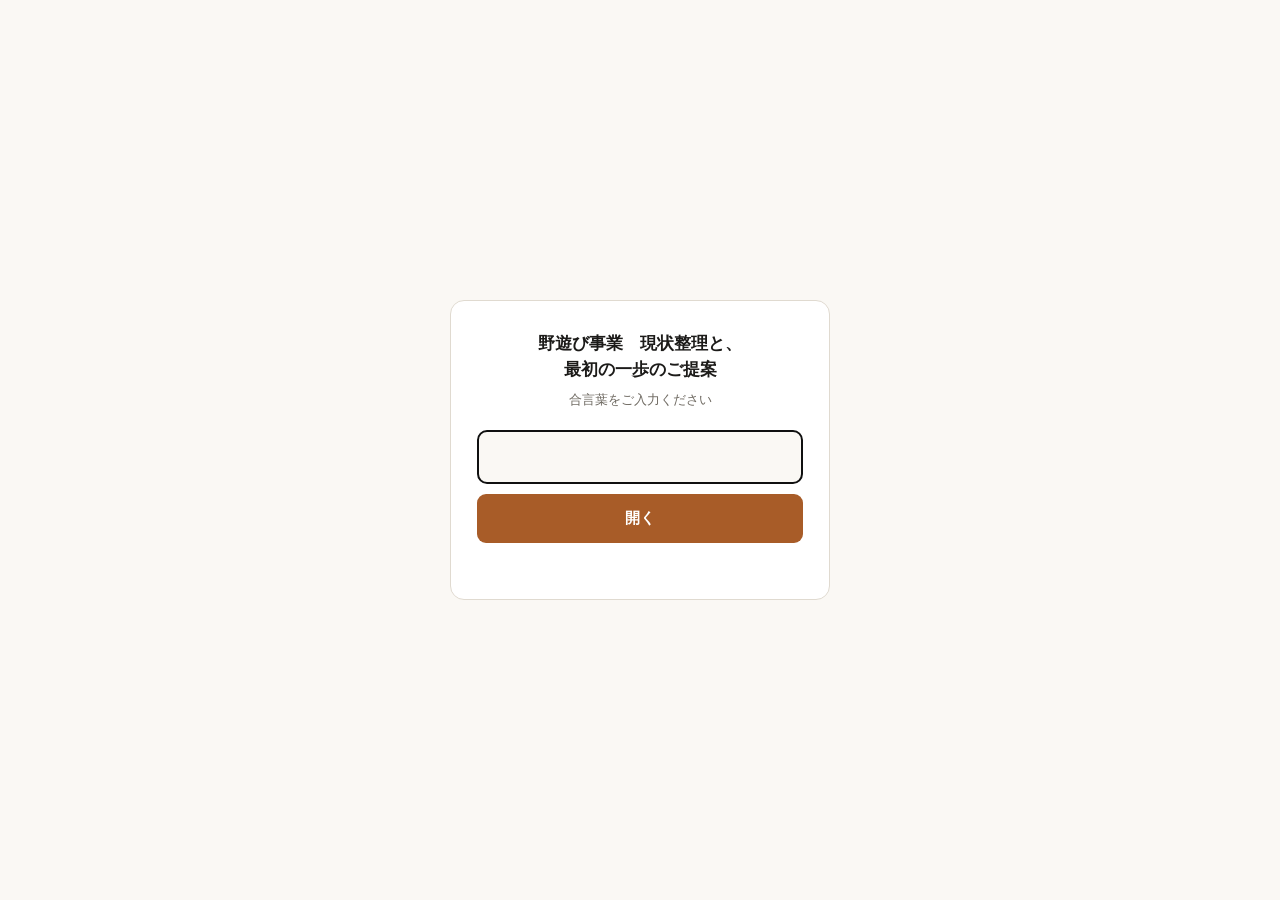
==== a0-noasobi-7q3f/index.html @ 30139899 "野遊び提案（牧さん共有版）を限定公開パスに追加 - 合言葉ゲートと noindex 付き - 推測されにくいディレクトリ名で配置  Co-Authored-By: Claude Opus 5 <nor" ====
<!doctype html>
<html lang="ja">
<head>
<meta charset="utf-8">
<meta name="viewport" content="width=device-width,initial-scale=1">
<meta name="robots" content="noindex,nofollow,noarchive">
<title>野遊び事業 現状整理と、最初の一歩のご提案</title>
<style>
:root{
--bg:#faf8f4; --panel:#fff; --ink:#1c1b19; --ink2:#45423d; --mute:#6f6a62;
--line:#e0dad0; --line2:#bdb6a8; --acc:#a85c28; --acc-bg:#f6f0e7; --soft:#f3f0ea;
}
@media (prefers-color-scheme:dark){:root{
--bg:#1a1917; --panel:#232120; --ink:#efece7; --ink2:#c9c4bc; --mute:#948d83;
--line:#3a3733; --line2:#544f48; --acc:#e0925c; --acc-bg:#2c2622; --soft:#26241f;
}}
*{box-sizing:border-box}
body{margin:0;background:var(--bg);color:var(--ink);
font-family:"Yu Gothic","Hiragino Sans","Meiryo",system-ui,sans-serif;
line-height:1.85;font-size:15.5px;-webkit-text-size-adjust:100%}
.wrap{max-width:960px;margin:0 auto;padding:28px 20px 80px}
header{border-bottom:3px solid var(--acc);padding-bottom:16px}
header h1{font-size:23px;margin:0 0 8px;line-height:1.45}
header .meta{color:var(--mute);font-size:13.5px;margin:0}
nav{display:flex;flex-wrap:wrap;gap:6px;margin:18px 0 0;
position:sticky;top:0;background:var(--bg);padding:10px 0;z-index:5;border-bottom:1px solid var(--line)}
nav button{font:inherit;font-size:13.5px;cursor:pointer;padding:7px 14px;border-radius:999px;
border:1px solid var(--line2);background:transparent;color:var(--ink2)}
nav button:hover{border-color:var(--acc);color:var(--acc)}
nav button[aria-selected=true]{background:var(--acc);border-color:var(--acc);color:#fff;font-weight:600}
section{display:none;margin-top:30px}
section.on{display:block}
h2{font-size:20px;margin:0 0 20px;padding-bottom:9px;border-bottom:2px solid var(--acc)}
h3{font-size:16.5px;margin:30px 0 10px;color:var(--acc)}
h4{font-size:15px;margin:20px 0 6px}
p{margin:12px 0}
.card{background:var(--panel);border:1px solid var(--line);border-radius:12px;padding:18px 20px;margin:16px 0}
.card.acc{border-color:var(--acc);background:var(--acc-bg)}
.card>:first-child{margin-top:0}.card>:last-child{margin-bottom:0}
.big{font-size:17.5px;font-weight:700;color:var(--acc);line-height:1.65}
table{width:100%;border-collapse:collapse;margin:14px 0;font-size:14.5px}
.scroll{overflow-x:auto;-webkit-overflow-scrolling:touch}
th,td{border:1px solid var(--line);padding:9px 12px;text-align:left;vertical-align:top}
th{background:var(--acc-bg);font-weight:600;font-size:14px;white-space:nowrap}
ul,ol{padding-left:1.45em;margin:10px 0}li{margin:6px 0}
strong{font-weight:700}
.q{border-left:3px solid var(--acc);padding:4px 0 4px 16px;margin:14px 0;color:var(--ink2)}
.steps{list-style:none;padding-left:0;counter-reset:s}
.steps li{counter-increment:s;position:relative;padding:14px 0 14px 52px;border-bottom:1px dashed var(--line)}
.steps li:last-child{border-bottom:none}
.steps li::before{content:counter(s);position:absolute;left:0;top:14px;
width:32px;height:32px;border-radius:50%;background:var(--acc);color:#fff;
display:flex;align-items:center;justify-content:center;font-weight:700;font-size:15px}
a{color:var(--acc)}
.flow{margin:20px 0}
.flow .b{background:var(--panel);border:1px solid var(--line2);border-radius:10px;padding:12px 16px;text-align:center}
.flow .b b{display:block;color:var(--acc);font-size:15.5px;margin-bottom:3px}
.flow .b span{font-size:13.5px;color:var(--ink2)}
.flow .ar{text-align:center;color:var(--acc);font-size:17px;line-height:1.3;margin:7px 0}
.u{display:block;font-size:12.5px;word-break:break-all;line-height:1.5;margin:2px 0 10px}
.chips{list-style:none;padding-left:0;display:flex;flex-wrap:wrap;gap:8px;margin:18px 0}
.chips li{background:var(--soft);border:1px solid var(--line);border-radius:999px;
padding:5px 15px;font-size:14px;color:var(--ink2);margin:0}
.note{background:var(--soft);border-radius:10px;padding:14px 16px;font-size:14px;color:var(--ink2);margin:16px 0}
.note>:first-child{margin-top:0}.note>:last-child{margin-bottom:0}
footer{margin-top:56px;padding-top:18px;border-top:1px solid var(--line);color:var(--mute);font-size:13px}
body.locked .wrap{display:none}
#gate{display:none;min-height:100vh;align-items:center;justify-content:center;padding:24px}
body.locked #gate{display:flex}
#gate .box{background:var(--panel);border:1px solid var(--line);border-radius:14px;
padding:30px 26px;max-width:380px;width:100%;text-align:center}
#gate h1{font-size:17px;margin:0 0 6px;line-height:1.5}
#gate p{font-size:13px;color:var(--mute);margin:0 0 18px}
#gate input{font:inherit;font-size:16px;width:100%;padding:11px 13px;border-radius:9px;
border:1px solid var(--line2);background:var(--bg);color:var(--ink);text-align:center}
#gate button{font:inherit;font-size:15px;font-weight:600;width:100%;margin-top:10px;
padding:11px;border-radius:9px;border:none;background:var(--acc);color:#fff;cursor:pointer}
#gate .err{color:#c0392b;font-size:13px;margin:10px 0 0;min-height:1.2em}
@media print{
nav{display:none}
section{display:block!important;page-break-before:always}
section:first-of-type{page-break-before:avoid}
body{font-size:10.5pt;background:#fff;color:#000}
.wrap{max-width:none;padding:0}
.scroll{overflow:visible}
table{font-size:9.5pt;table-layout:fixed;word-break:break-word}
th,td{padding:5px 7px}
.card,.note,table,.flow,.steps li{page-break-inside:avoid}
h2,h3,h4{page-break-after:avoid}
a{text-decoration:underline}
}
</style>
</head>
<body class="locked">
<div id="gate">
<div class="box">
<h1>野遊び事業　現状整理と、<br>最初の一歩のご提案</h1>
<p>合言葉をご入力ください</p>
<input id="pw" type="password" autocomplete="off" inputmode="text" aria-label="合言葉">
<button id="go" type="button">開く</button>
<p class="err" id="err"></p>
</div>
</div>

<div class="wrap">
<header>
<h1>野遊び事業　現状整理と、最初の一歩のご提案</h1>
<p class="meta">2026年8月　酒井 紀子（酒井梟）／ 四万十町十和</p>
</header>

<nav role="tablist">
<button role="tab" aria-selected="true" data-t="s1">はじめに</button>
<button role="tab" aria-selected="false" data-t="s2">伺った課題</button>
<button role="tab" aria-selected="false" data-t="s3">外から見た現状</button>
<button role="tab" aria-selected="false" data-t="s4">調べて分かったこと</button>
<button role="tab" aria-selected="false" data-t="s5">最初のお客さま</button>
<button role="tab" aria-selected="false" data-t="s6">記録という条件</button>
<button role="tab" aria-selected="false" data-t="s7">着手の順番</button>
</nav>

<section id="s1" class="on">
<h2>はじめに</h2>

<p>先日はお時間をいただき、ありがとうございました。</p>

<p>伺ったお話を持ち帰り、<strong>公開されている情報だけを頼りに、外から野遊び事業を追いかけてみました。</strong>「初めてエーゼロさんを知った人が、どこまで辿り着けるか」を確かめたかったためです。</p>

<p>あわせて、自然体験を事業にしている国内外の会社が、どうやって収益を上げているのかを調べました。</p>

<div class="note">
<p style="margin-bottom:0">この資料は酒井の仮説に基づいた資料です。牧さんとの意見交換会で、このように受け取った、というものを資料にまとめました。</p>
</div>

<h3>結論から</h3>
<div class="card">
<ol style="margin-bottom:0">
<li><strong>素材が足りないというより、外から見える形になっていない</strong>ように見えました。</li>
<li>調べたところ、自然体験の事業は収益の型がいくつかに分かれていて、<strong>その型を決めているのは「何をやるか」ではなく「誰に売るか」でした。</strong></li>
<li>ですので、<strong>最初のお客さまをどこに置くかで、その後の作り方が変わります。</strong>今回は仮に「企業・団体の研修」と置いてみました。</li>
<li>そう置くと、条件が一つ付いてくるように見えます。<strong>実施のたびの記録です。</strong>これは後からさかのぼって取りにくいものです。</li>
<li>そして2027年の宿泊事業から逆算すると、<strong>今年度のうちに始めておくほうがよさそう</strong>に見えます。</li>
</ol>
</div>

<div class="note">
<p style="margin-top:0">本資料は2026年8月13日時点の公開情報のみに基づいています。</p>
<p style="margin-bottom:0">エーゼロさん・熱田さんに関する記述は、<strong>公式サイトや掲載元を実際に閲覧して確認しました</strong>（視察プログラムの内容と価格、毎年1000人以上という記述は、公式サイトの視察プログラムのページより）。国内外の事例については、公開されている情報をもとに整理したもので、<strong>各団体への直接の確認は行っていません。</strong></p>
</div>
</section>

<section id="s2">
<h2>伺った課題</h2>
<p>先日のお話を、私はこう受け止めました。誤りがあればご指摘ください。</p>

<ul class="chips">
<li>野遊び事業のデータ整理</li>
<li>対外的な発信（サイト・LP・note）</li>
<li>問い合わせの受け皿と導線</li>
<li>視察プログラムの形</li>
<li>お客さんにすべき相手の整理</li>
<li>公式サイト全体の整理</li>
<li>オンラインショップ・旧・森の学校</li>
<li>お客さんのデータベースの一元化</li>
<li>その他</li>
</ul>

<p>このなかで、とりわけ多くの時間を割いてお話しくださり、<strong>なかでも手をつけたいとお話しされていたのが「野遊び事業」</strong>だったように思います。</p>

<p>そこで今回は、<strong>「野遊び事業」について重点的に資料に落とし込んでみました。</strong></p>

<h3>いつ手をつけられるか</h3>
<p>伺った課題を、着手できる順に並べ替えました。</p>

<div class="scroll">
<table>
<tr><th>課題</th><th>いつ手をつけられるか</th></tr>
<tr><td>お客さんにすべき相手（企業研修／行政視察／学校の探究学習）の整理がまだ</td><td><strong>◎ いますぐ</strong><br>最初に決めるのはこの1行です</td></tr>
<tr><td>野遊び事業：3〜4年分のデータが分散し、整理されていない</td><td><strong>◎ いますぐ</strong><br>棚卸しから始められます</td></tr>
<tr><td>「こういうことができます」という視察プログラムの形になっていない</td><td>○ 素材の整理のあと<br>既に行ってきた視察内容を、プログラム資料とします</td></tr>
<tr><td>問い合わせはあるが、受け皿と次に繋げる導線がない</td><td>○ 素材の整理のあと<br>1ページ置くだけで受け皿になります</td></tr>
<tr><td>対外的に見える形（サイト・LP）が未着手</td><td>○ 素材の整理のあと</td></tr>
<tr><td>note に定期発信すべきか方針が立たない</td><td>○ 素材の整理のあと<br>Through Me・note・案内ページの役割分担から決めます</td></tr>
<tr><td>公式サイト全体、オンラインショップ、旧・森の学校の整理</td><td>△ 別途ご相談<br>ご担当者さまがそれぞれいらっしゃるかと思います</td></tr>
<tr><td>お客さんのデータベースの一元化</td><td>△ 別途ご相談<br>ご担当者さまがそれぞれいらっしゃるかと思います</td></tr>
</table>
</div>

<p style="margin-bottom:0"><strong>◎の2つは、いま在る情報だけで動かすことが可能そうです。</strong></p>
</section>

<section id="s3">
<h2>外から見た現状</h2>
<p>「野遊び」で検索して、辿り着けたものと、辿り着けなかったものです。</p>

<div class="scroll">
<table>
<tr><th>辿り着けたもの</th><th>辿り着けなかったもの</th></tr>
<tr><td>
・熱田さんのチーフ野遊びオフィサー就任リリース（2024年12月1日）
<span class="u"><a href="https://prtimes.jp/main/html/rd/p/000000063.000026928.html">https://prtimes.jp/main/html/rd/p/000000063.000026928.html</a></span>
・野遊びチームの求人対談（Through Me・2024年12月18日）
<span class="u"><a href="https://throughme.jp/recruit_a0_noasobi_202412/">https://throughme.jp/recruit_a0_noasobi_202412/</a></span>
・牧さんのインタビュー「野遊びを仕事にする。未来の里山をつくる」
<span class="u"><a href="https://educere-jp.com/goodnature/a-zero-inc/">https://educere-jp.com/goodnature/a-zero-inc/</a></span>
・熱田さんご自身のサイト（あつたや）
<span class="u"><a href="http://atsutaya.com/about">http://atsutaya.com/about</a></span>
</td><td>
・野遊びとして<strong>何ができるのかの一覧</strong><br>
・<strong>どなた向けなのか</strong><br>
・<strong>料金</strong><br>
・<strong>申し込みの方法</strong><br>
・これまで何をやってこられたのかの<strong>記録</strong><br>
・<strong>参加された方の声</strong>
</td></tr>
</table>
</div>

<p>外から見える野遊びは、<strong>明確に申し込めるサービスとして提示されているものがない</strong>状態、という検索結果でした。</p>

<h3>野遊びが、いまどこに置かれているか</h3>

<p>事業・サービスの一覧（17件）を拝見しましたが、その中に野遊びのページが見当たりませんでした。</p>

<p>視察プログラムのページにも、<strong>「野遊び」も「熱田さん」も出てきませんでした。</strong>年に1,000人以上の方が訪れる入口に、野遊びの名前がない状態です。</p>

<p>一方で、野遊びは別のところには確かに存在しています。熱田さんの役職名として、2027年の宿泊事業に向けた中核として、そして牧さんが熱を持って語られるテーマとして。</p>

<p>野遊びの位置づけについては、求人記事のなかで、こう書かれていました。</p>

<div class="note">
<p style="margin-top:0">「エーゼログループ」は2027年に宿泊施設を開業する予定で、<strong>野遊びチームは宿泊事業の中のアクティビティ部門</strong>という位置づけになります。</p>
<p style="margin-bottom:0">（<a href="https://throughme.jp/recruit_a0_noasobi_202412/">Through Me・野遊びチーム求人対談</a>／PR TIMESの就任リリースにも「アクティビティ部門の強化」とあります）</p>
</div>

<p><strong>ただ、外から拝見していると、それ以上のものに見えました。</strong></p>

<p>森の事業、田んぼの事業、うなぎの事業は、それぞれが出口を持っており、<strong>野遊びはエーゼロさんの各事業の核、橋渡しになる存在のように見えます。</strong>身体を使った体験をした人が、実際に各事業を自分ごととして捉えられる気がしています。</p>

<p>ただ、この状態だと情報が少なく、<strong>興味を持った方が行動に移すのにハードルが高そうです。</strong>そこで、それを一つの出口に落として商品にする ── というのが、次の章（調べて分かったこと）の話になります。</p>

<h3>外からは判別できなかったこと</h3>
<p>野遊びと、各事業との関係ですが、<strong>「はじめて情報を得たお客様」という前提のAI</strong>からは、以下のような意見が寄せられました。</p>
<ul>
<li>ビオ田んぼクラブやいちご狩りは、野遊びに含まれるのかどうか</li>
<li>うなぎ食べ継ぐプロジェクトとは、どう繋がっているのか</li>
<li><strong>Reml Behn の養蜂事業と、蜂獲り師でもある熱田さんは、どう関わっておられるのか</strong></li>
<li>視察・研修事業に、野遊びのメニューが載る予定があるのか</li>
</ul>

<h3>Through Me について</h3>
<div class="card">
<p style="margin-top:0">note に定期発信すべきか、というお話がありました。調べていて気づいたことをお伝えします。</p>
<p><strong>Through Me は、公開されている記事一覧とWordPressの公開投稿情報を確認した範囲では、2025年11月17日の記事を最後に、新しい記事が公開されていないように見受けられました。</strong>2026年以降の公開投稿も確認できませんでした。</p>
<p>また、サイト上で利用者から見えるSNS導線は Facebook のみでした。メールマガジンの登録導線やサイト内検索欄は確認できませんでした。<strong>RSSフィード自体は存在しますが、サイト上には案内や購読導線が見当たりませんでした。</strong></p>
<p>これは、掲載する媒体を選びたいというお話ではなく、<strong>現在の媒体だと書き続ける材料と手が続かないため、SEO対策が整っていて比較的簡単に投稿できるもの（note）を検討されている</strong>、ということだったのでしょうか。</p>
<p style="margin-bottom:0">そういった検討のご相談であったと仮定して、以下に3つ並べてみました。なお、いずれにしろ、<strong>記事や材料が自動的に蓄積される仕組みは事前に必要かと考えます。</strong></p>
</div>

<div class="scroll">
<table>
<tr><th>選択肢</th><th>メリット</th><th>デメリット</th></tr>
<tr>
<td><strong>① Through Me を続ける</strong></td>
<td>エーゼロさん自身の記録・検索資産として残る／事業間を回遊させやすい／デザインと申込導線を自由に設計できる</td>
<td>現状は再訪・購読の導線が弱い／新しい読者へ自然には届きにくい／WordPressの保守と編集体制が要る</td>
</tr>
<tr>
<td><strong>② note を主媒体にする</strong></td>
<td>投稿が容易／note内の検索・ハッシュタグ・おすすめ・フォロー通知で出会いを作れる／反応が見える</td>
<td>読者との関係と検索評価が note 側に蓄積する／他事業や申込先へ移動しにくい／プラットフォームに依存する／入口がさらに増える</td>
</tr>
<tr>
<td><strong>③ Through Me ＋ note</strong></td>
<td>本文と記録は Through Me に蓄積し、note の発見・通知機能を入口として使える／媒体依存を分散できる／全文の重複を避けられる</td>
<td>2媒体の運用が必要／note だけ読んで本編へ移らない場合がある／公開順・担当・計測方法のルールが要る</td>
</tr>
</table>
</div>

<div class="card acc">
<p style="margin-top:0">現時点では、Through Me を閉じて note へ移るよりも、<strong>役割を分けて小さく併用する方法</strong>が合っているように思います。</p>
<p style="margin-bottom:0"><strong>Through Me は「蓄積する場所」、note は「新しい読者と出会う場所」、野遊びの案内ページは「問い合わせ・申込みへ進む場所」</strong>と分けます。</p>
</div>

<div class="flow">
<div class="b"><b>Through Me</b><span>記事本編・実施記録・参加者の声・成果データ</span></div>
<div class="ar">↓</div>
<div class="b"><b>note</b><span>記事の背景・編集後記・要点・問いかけ</span></div>
<div class="ar">↓</div>
<div class="b"><b>野遊びの案内ページ</b><span>体験メニュー・問い合わせ・申込み</span></div>
</div>

<h4>note について、一点だけ補足します</h4>
<p>note には、検索・ハッシュタグ・おすすめ・フォロー通知など、<strong>記事を見つけてもらうための仕組み</strong>があります。ただし、note へ投稿するだけで検索順位が上がるわけではなく、記事の独自性、内容、タイトル、そして検索する方が知りたいこととの一致が必要です。</p>

<p>また、<strong>同じ全文を Through Me と note の両方に載せる方法はお勧めしません。</strong>同じ内容が複数のURLに存在すると、検索エンジンがどちらを代表として扱うかを選びます。note 側が代表になると、Through Me に検索評価が蓄積しない可能性があるためです。</p>

<div class="note">
<p style="margin-top:0"><strong>note に置くとよさそうな中身</strong></p>
<p style="margin-bottom:0">なぜこの記事を作ったか／取材や体験で印象に残った一言／写真1〜3枚／本編の要点3つ／Through Me の本編リンク／野遊びやエーゼロさんに関する問いかけ<br>
「更新しました。本編はこちら」だけにせず、<strong>note 単体でも読む意味のある記事</strong>にします。</p>
</div>

<h4>まずは1本で試す</h4>
<p>大きな媒体の移行ではなく、<strong>記事1本で比較してみる</strong>のが安全だと考えています。</p>
<ol>
<li>Through Me に野遊びの記事本編を1本公開</li>
<li>同じ日に note へ、背景・編集後記・要点を<strong>別記事として</strong>公開</li>
<li>note → Through Me → 野遊びの案内ページ、とリンクをつなぐ</li>
<li>Facebook でも共有</li>
<li>30日間、note の反応／note から Through Me への移動／案内ページへの移動／問い合わせや再接触を確認</li>
<li>続ける・直す・やめるを判断</li>
</ol>
<p style="margin-bottom:0">ここで確かめたいのは閲覧数そのものではなく、<strong>野遊びやエーゼロさんとの「次の関係」が生まれたかどうか</strong>です。</p>
</section>

<section id="s4">
<h2>調べて分かったこと</h2>
<p>自然体験を事業にしている国内外の会社を調べました。</p>

<div class="card acc">
<p class="big" style="margin-top:0">このたびの結果で出たのは、収益の型を決めているのは<br>「何をやるか」ではなく「誰に売るか」というものでした。</p>
<p style="margin-bottom:0">売る相手が変われば、見せ方も、価格も、<strong>何を証拠として示すかも</strong>、まるごと変わっていました。</p>
</div>

<div class="scroll">
<table>
<tr><th>型</th><th>例</th><th>何を証拠として見せているか</th></tr>
<tr><td>ブランド型</td><td>スノーピーク、モンベル、REI</td><td>思想と、会員の数</td></tr>
<tr><td>体験販売型</td><td>南信州観光公社、Intrepid Travel</td><td>現地の人の顔と、参加者のレビュー</td></tr>
<tr><td>宿泊型</td><td>Under Canvas</td><td>写真と、余白</td></tr>
<tr><td>デジタル型</td><td>YAMAP、AllTrails</td><td>利用者の数</td></tr>
<tr><td><strong>教育・研修型</strong></td><td><strong>キープ協会、NOLS、Tinkergarten</strong></td><td><strong>成果のデータと、指導者の資格</strong></td></tr>
</table>
</div>

<h3>もう一つ、見つからなかったもの</h3>
<div class="card">
<p style="margin-top:0">調べた範囲では、<strong>「自分で獲って、さばいて、食べる」を商品にしている事業者が見つかりませんでした。</strong></p>
<p style="margin-bottom:0">ギアの販売、高単価の宿泊、リーダーシップ教育、予約プラットフォーム ── どれも活況ですが、熱田さんがやっておられることと同じものは、まだ一つも見つかっていません。<br>
<strong>これは、真似のできなさの裏返しだと受け取りました。</strong></p>
</div>

</section>

<section id="s5">
<h2>最初のお客さまを「企業・団体の研修」と仮置きしました</h2>

<p>「調べて分かったこと」と合わせて、先日、個人向けよりも企業や団体のほうが利益となりそうとのお話があったと思いますので、そこを仮の出発点として置いてみます。研修内容に「野遊び」を追加希望されるかどうかはお客さま次第ではありますが、<strong>そう置くと条件が揃っているように感じました。</strong></p>

<div class="card">
<h4 style="margin-top:0">① 単価が高く、少人数で成立する</h4>
<p>視察プログラムのページを拝見しました。<strong>半日4時間132,000円、座学＋1テーマ2時間77,000円、個別テーマ1時間55,000円</strong>と、いずれも10名までのプランが並んでいます。そして<strong>「毎年1000人以上が視察研修に訪れています」</strong>と書かれていました。</p>
<p>1名あたりに直すと、個人向けを何百人集める形とは、成り立ちが違うように見えます。</p>

<h4>② 集客をゼロから作らなくていい</h4>
<p>同じページに<strong>「希望のテーマに合わせての視察も可能です」</strong>とありました。テーマ例として挙げられているのは、ローカルベンチャー、地域資源活用、事業創出、官民連携、六次産業化（農/林/漁）です。</p>
<p>つまり、<strong>テーマを加える仕組みはすでにあって、そこに野遊びが載っていない</strong>、という状態にお見受けしました。新しく何かを起こすというより、<strong>すでにある枠に一つ足す</strong>形になるのではないでしょうか。</p>
<p>年に1,000人の方が、いま野遊びに触れないまま帰っておられるのでしょうか。</p>

<h4>③ 次に売るための材料が貯まりやすい</h4>
<p style="margin-bottom:0">企業研修は報告が前提になる場ですので、参加された方の学びが言葉になりやすい。<strong>一回やるごとに、次の一回が売りやすくなるかと思います。</strong></p>
</div>

<h3>野遊びを単体の商品ではなく、すべての研修に組み込むとよいと考える理由</h3>

<div class="note">
<p style="margin-bottom:0">※ ただし、サービスを提供される側のマンパワーも必要になりますので、<strong>すべての研修とするのは非現実的かもしれません。</strong></p>
</div>

<p>私なりに感じたのは、以下のようなことです。</p>

<div class="card acc">
<p class="big" style="margin:0">野遊びとは、「未来の里山」という理念と、<br>エーゼロさんが手がけておられる事業とを、<br>頭ではなく心身に落とし込むための<br>きっかけ ── 回路なのではないか</p>
</div>

<p>牧さんが仰っていた解像度やセンサーは、本を読んで移るものではなく、<strong>身体と心を通してしか体感できない</strong>のではないでしょうか。子孫のために考える思考回路も、説明されて身につくものではなく、自分で獲って食べるなど、<strong>野遊びを体感しないと身に染みては分からない</strong>ものなのではないかと思います。だとすれば、野遊びは単体の商品というより、<strong>どの研修にも一度は通しておきたい部分</strong>になります。</p>

<p>もしそうだとすれば、企業が研修に費用を払うのは、ただ珍しい体験のためではありません。<strong>「エーゼロさんの考え方を、身体で受け取る時間」</strong>を買うことになります。ここは、他社が真似のしようがない部分だと思います。</p>

<div class="note">
<p style="margin-bottom:0">しかし、この考えが見当違いであったり、「単体」のみの商品として「野遊び」を扱いたいというお話もあろうかと思います。<strong>あくまでも一案として受け止めていただけますと幸いです。</strong></p>
</div>

<h3>一方で、「単体」としてのみ扱う場合でも</h3>

<p><strong>必要になるものは、変わらないように思います。</strong></p>

<p>むしろ、単体の商品にするほうが、<strong>野遊びそのものが選ばれる理由</strong>を用意しなければなりません。ほかのプログラムに含める形であれば、研修全体の説明のなかで伝わる部分もありますが、単体で並んだときには、「これは何で、どなたに向けたもので、何が得られるのか」を<strong>野遊び自身が説明することになります。</strong></p>

<p>ですので、どちらを選ばれる場合でも、次の二つは先に用意しておく必要があると考えています。</p>

<div class="card acc">
<ol style="margin-bottom:0">
<li><strong>野遊びとは何かを、一枚で言えるようにしておくこと</strong></li>
<li><strong>何を学べるのか／誰が教えるのか／安全はどうか／参加された方がどう変わったのかを、示せるようにしておくこと</strong></li>
</ol>
</div>

<p style="margin-bottom:0">次の章は、この二つ目についてのお話です。</p>
</section>

<section id="s6">
<h2>記録という条件</h2>

<p>例えば研修として売るのであれば、外せない条件が付いてくるように見えます。調べていて、これがとても大きいと感じた点です。</p>

<div class="card acc">
<p class="big" style="margin-top:0">野外教育を企業や学校に売っている団体は、「成果のデータ」を出していました</p>
<ul>
<li>何を学べるのか</li>
<li>誰が教えるのか</li>
<li>安全対策と保険はどうなっているのか</li>
<li>参加された方がどう変わったのか（数字と、その人の言葉で）</li>
</ul>
<p style="margin-bottom:0">など</p>
</div>

<div class="note">
<p style="margin-top:0">この分野は全体として、体験の価値を数字で示すのが難しい分野でもあるように見えます。それでも、うまくいっている団体は、そこをあきらめずに<strong>測り、可視化を続けて</strong>いました。</p>
<p style="margin-bottom:0">難しいことですが、<strong>測れるようにできれば、それ自体がそのまま強みになる領域だ</strong>とも感じました。</p>
</div>

<h3>記録は、後からさかのぼって取りにくいものです</h3>

<p><strong>体験の前に何を思っていたかは、その日を過ぎると失われます。</strong>参加された方が「どう変わったか」を語るには、変わる前を知っている必要があるためです。</p>

<p>事前の聞き取りは5分もかかりませんが、取り逃すと、<strong>その回のデータは半分という結果になりそうです。</strong></p>

<h3>現在、記録の型はおありでしょうか</h3>

<p>野遊び事業では、すでにそういった記録の型をお持ちでしょうか。</p>

<p>もし無く、今後を研修としてお考えになるのであれば、最初に決めておきたいのは、<strong>実施のたびに何を記録するかという「型」</strong>だと考えています。項目さえ決めてあれば、書く手間はほとんど変わらないのに、<strong>一年後にはそのまま提案書にも研修資料にも使える</strong>のではないかと考えます。</p>

<div class="card acc">
<p style="margin-top:0">そして、<strong>順番を逆にする方法</strong>も活かせるのではないかと思っています。</p>
<p style="margin-bottom:0"><strong>先に提案書や研修資料の姿をイメージして、そこから逆算して記録表を作る</strong>やり方です。「最後に何を見せたいか」が決まっていれば、取るべき項目は自然に決まります。</p>
</div>

<h3>記録が回りはじめると、こうなる可能性が高まります</h3>
<ul>
<li>成果のデータが貯まる → <strong>研修が選ばれるようになる／助成金などの申請にも活用しやすくなる</strong></li>
<li>写真と言葉が貯まる → <strong>Through Me や YouTube の素材が、発信のために別途撮らなくても揃う</strong></li>
<li>参加された方の名簿ができる → <strong>「卒業生」という関係がつくれる</strong></li>
<li>2027年、宿泊事業が立ち上がるとき、<strong>「ここで何ができる場所なのか」を語れる中身が既にある</strong></li>
</ul>
<p>など</p>

<h3>「参加された方」から「卒業生」へ</h3>

<p>研修や視察ですが、<strong>現在の繋がりの仕組みはどのようなものでしょうか。</strong></p>

<p>野外教育の分野で長く続いている団体は、<strong>受講した方が「卒業生」として残り、寄付や紹介、再受講で事業を支えている</strong>様子が見受けられます。受けた人が、次の人を連れてくる構造ともなっているようです。</p>

<p><strong>「参加者」と呼ぶか「卒業生」と呼ぶかで、関係の位置が変わります。</strong>参加者は一度きりのお客さまですが、<strong>卒業生はこちら側の人</strong>という感覚が養えそうです。</p>

<ul>
<li><strong>企業研修なら</strong> ── 受けたご担当者が、翌年も社内で推してくださったり、別の部署に広げてくださったり。</li>
<li><strong>行政視察なら</strong> ── 視察に来られた自治体の方が、地元で同じことを始めるときの相談先になりえます。</li>
</ul>

<p>これは、牧さんが仰っていた<strong>「どんぐり脳をマジョリティにしていく」</strong>というお話と、最終的には同じことを指しているのではないかと思いました。</p>

<div class="card">
<p style="margin-top:0"><strong>研修は一回の売上ですが、卒業生は、増えていく仲間です。</strong></p>
<p style="margin-bottom:0">そして卒業生の名簿を作るために必要なのが、記録です。<strong>いつ、誰が来て、何を受け取っていったか。</strong>それが残っていなければ、どんなに良い時間を過ごしていただいても、関係はその日で終わってしまいそうです。</p>
</div>

<p>しまんと分校ゼミでも「ゼミ生」と呼び合い、その場で初めて出会った人同士が、ゼミ受講後も緩やかに繋がることができています。企業研修であれば、<strong>まったく関係性のない二つの企業を受け入れて交流を促進する</strong>という試みも楽しそうだと、考えが膨らみます。</p>

<h3>なぜ、今年度なのか</h3>
<div class="card">
<p style="margin-top:0">熱田さんの就任リリース（2024年12月1日）に<strong>「3年後の宿泊施設オープンに向けて」</strong>とあり、野遊びチームの求人記事には<strong>「2027年に宿泊施設を開業する予定」</strong>と書かれていました。そこから逆算すると、こう見えます。</p>
<div class="scroll">
<table>
<tr><th>時期</th><th>必要なこと</th></tr>
<tr><td><strong>2026年度（今年度）</strong></td><td>素材の整理・野遊びの定義・メニュー化・<strong>記録の開始</strong></td></tr>
<tr><td>2027年度</td><td>宿泊事業の立ち上げ・集客</td></tr>
</table>
</div>
<p>宿泊が立ち上がるときに「ここで何ができるのか」を語れる状態になっているには、<strong>今年度のうちに土台を作っておく必要があるように見えます。</strong></p>
<p>今年度の実施分を記録し、整理しておけば、2027年を迎えたときには、<strong>語れる中身も、見ていただける実績も、すでに手元にある状態</strong>で始められるのではないかと思います。</p>
<p style="margin-bottom:0;font-size:13.5px;color:var(--mute)">※ すでにご準備を進めておられるようでしたら、こちらの杞憂です。差し出がましいことを申し上げていましたら、申し訳ありません。</p>
</div>

<h3>そして、熱田さんご自身が、そのまま「証明」になります</h3>

<p>先ほどの4項目のうち、研修を選ぶ側が検討項目にするのは<strong>「誰が教えるのか」</strong>でした。熱田さんの場合、資格などで端的にお伝えできるものではないものの、<strong>熱田さんの自然体そのものが、一般的な感覚からすると常識を超えて刺激的</strong>なので、文章でも映像でも伝わりやすいと考えます。</p>

<p>薬剤を使わずにオオスズメバチの巣を生け捕りにされること。4歳から蜂獲りを仕込まれたこと。生きたコオロギを餌に素手の上でオオスズメバチを待ち、食べている間に体へリボンをくくり付け、そのリボンを追って巣を突き止める「ハチ追い」。</p>
<span class="u">（「ハチ追い」の手順は、岡山経済新聞 2015年10月5日の記事より　<a href="https://okayama.keizai.biz/headline/277/">https://okayama.keizai.biz/headline/277/</a>）</span>

<p><strong>書けば書くほど、実際に見てみたい、という気持ちになります。</strong></p>

<p>また、熱田さんが動いたり話している映像は、それだけで人が見るものになると思います。<strong>文章でも映像でも引き付ける方なのですが、情報が少なく、一か所で見られていないように思います。</strong></p>

<p>そして、これは新しく企画を立てる話とも違い、研修や視察を記録していれば、<strong>その過程で必ず撮ることになる映像や文章</strong>となりえます。</p>

<ul>
<li>研修を売るときは <strong>「誰が教えるのか」の証明</strong>になる</li>
<li>発信するときは、<strong>そのままコンテンツ</strong>になる</li>
<li>どちらも、<strong>記録のついでに手に入る</strong>のではないでしょうか</li>
</ul>

<p style="margin-bottom:0">Through Me なのか note なのか、その両方を活用するのか。いずれにしても、<strong>何を載せるかで悩まなくてよくなる</strong>のも、ここだと思っています。書く材料を探すのではなく、<strong>貯まったものから出す形として仕組み化する</strong>のが理想的かなと感じています。</p>
</section>

<section id="s7">
<h2>着手の順番</h2>

<p>土台から順に積むほうが、結果的に速いという印象を受けています。</p>

<ol class="steps">
<li>
<h4 style="margin-top:0">素材の棚卸し</h4>
<p style="margin-bottom:0">写真・実施記録・参加された方の声・熱田さんの技術資料が、<strong>いま何がどこにあるか</strong>を一覧にする。熱田さんのサイトにある既存のコンテンツも含めて整理する。<br>
<em>成果物：素材一覧（何があり、何が足りないかが分かる状態）</em></p>
</li>
<li>
<h4>記録の型を決める</h4>
<p style="margin-bottom:0">次の一回から使える記録シートを作る。<strong>実施より先に必要。</strong>あわせて、参加された方に<strong>許諾をいただく形を入れた名簿</strong>を用意。<strong>のちに卒業生の名簿となるよう考慮。</strong><br>
<em>成果物：技法の記録シート／参加者の記録シート／許諾の型</em></p>
</li>
<li>
<h4>「野遊び」の定義と、できることの一覧</h4>
<p style="margin-bottom:0">野遊びとは何を指すのかを1枚で定義し（皆さんに直していただく前提の案として）、「こういうことができます」を整理する。<br>
<em>成果物：野遊びメニュー原案（視察・研修に載せられる形）</em></p>
</li>
<li>
<h4>受け皿をつくる</h4>
<p style="margin-bottom:0">公式サイトに置く野遊びの1ページを設計・制作する。既にある「視察・研修事業」の中にメニューを加える形か、事業一覧に1ページ置く形か、二つあり得るのではないか。<strong>前者のほうが早く、後者のほうが受け皿として強い印象。</strong><br>
<em>成果物：公開できる1ページ</em></p>
</li>
<li>
<h4>発信と受け皿を、小さくつないで試す</h4>
<p style="margin-bottom:0">記事本編と実施記録は Through Me に蓄積し、note には記事の背景・編集後記・読みどころなど、<strong>note で読む意味のある別角度の記事</strong>を置く方法を小さく試す。note から Through Me へ、Through Me から野遊びの案内・問い合わせ先へつなぎ、<strong>どこから「次の関係」が生まれたか</strong>を確認する。<strong>①〜②ができていれば、発信のたびに素材を探すところから始めずに済む印象。</strong><br>
<em>成果物：媒体ごとの役割表／記事テンプレート／公開・計測の運用設計</em></p>
</li>
</ol>

<div class="card">
<p style="margin-top:0"><strong>①②ができていれば、サイトもLPも研修資料も提案書も、同じ素材から展開できると考えます。</strong></p>
<p style="margin-bottom:0">私ができるのは、<strong>散らばっているものを集めて、何を伝えるかを決めて、形にして、外に出して、回し続けるところまで</strong>です。意匠の作り込みが必要な段階になれば、専門のデザイナーと組む形をご提案します。いまの野遊び事業に必要なのは、その前段ではないかと考えています。</p>
</div>

<div class="note" style="margin-top:34px">
<p style="margin-top:0">以上、ご担当の方もおられるところで差し出がましい提案となりましたが、<strong>先日の意見交換会より思い至った資料が、本資料となります。</strong></p>
<p style="margin-bottom:0">引き続き、どうぞよろしくお願いいたします。</p>
</div>
</section>

<footer>
野遊び事業 現状整理と、最初の一歩のご提案<br>
2026年8月　酒井 紀子（酒井梟）<br>
<a href="https://tetiteti36-wq.github.io/portfolio/">https://tetiteti36-wq.github.io/portfolio/</a><br><br>
本資料は2026年8月13日時点の公開情報のみに基づいた、酒井の仮説による資料です。内部の事情を存じ上げないための誤りは必ずありますので、お気づきの点をご指摘いただけますと幸いです。
</footer>
</div>

<script>
/* ▼ 合言葉を変えるときは、この1行だけ書き換えてください（小文字で入力されます） */
var PASSWORD="noasobi";

function unlock(){
  document.body.classList.remove('locked');
  try{sessionStorage.setItem('a0gate','1')}catch(e){}
}
function tryUnlock(){
  var v=document.getElementById('pw').value.trim().toLowerCase();
  if(v===PASSWORD.toLowerCase()){unlock();}
  else{
    document.getElementById('err').textContent='合言葉が違うようです';
    document.getElementById('pw').value='';
    document.getElementById('pw').focus();
  }
}
try{ if(sessionStorage.getItem('a0gate')==='1'){document.body.classList.remove('locked');} }catch(e){}
document.getElementById('go').addEventListener('click',tryUnlock);
document.getElementById('pw').addEventListener('keydown',function(e){
  if(e.key==='Enter'){tryUnlock();}
});
if(document.body.classList.contains('locked')){document.getElementById('pw').focus();}

var btns=document.querySelectorAll('nav button');
var secs=document.querySelectorAll('section');
for(var i=0;i<btns.length;i++){
  btns[i].addEventListener('click',function(){
    for(var j=0;j<btns.length;j++){btns[j].setAttribute('aria-selected','false');}
    for(var k=0;k<secs.length;k++){secs[k].classList.remove('on');}
    this.setAttribute('aria-selected','true');
    document.getElementById(this.dataset.t).classList.add('on');
    window.scrollTo(0,0);
  });
}
</script>
</body>
</html>
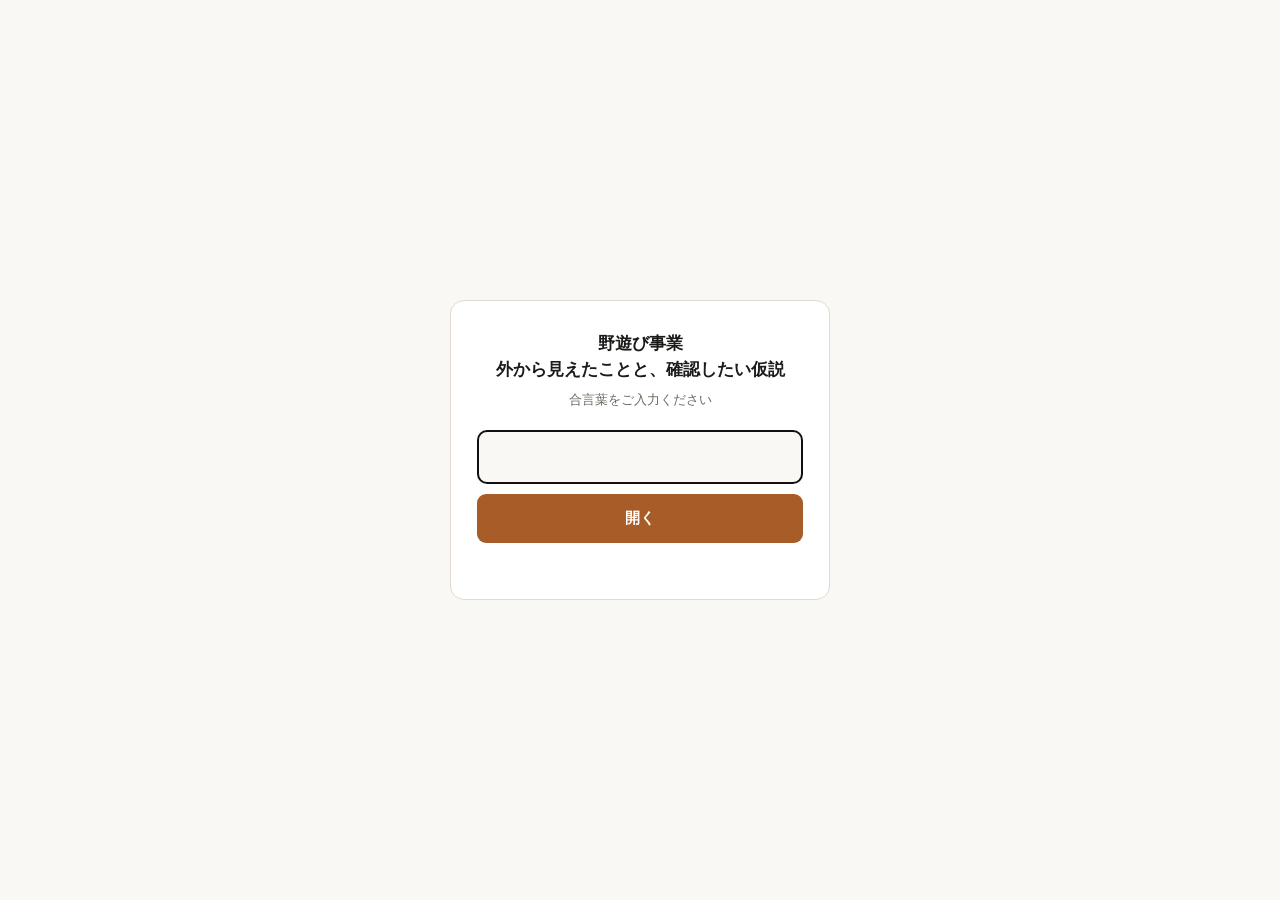
==== commit 2575d850: "野遊び資料を更新：断定を弱め、確認したい3点のタブを追加 - 表題を「外から見えたことと、確認したい仮説（意見交換用メモ）」へ - 収益の型・差別化・研修への組み込みの断定を、観測範囲の限定に - 詰" ====
--- a/a0-noasobi-7q3f/index.html
+++ b/a0-noasobi-7q3f/index.html
@@ -4,7 +4,7 @@
 <meta charset="utf-8">
 <meta name="viewport" content="width=device-width,initial-scale=1">
 <meta name="robots" content="noindex,nofollow,noarchive">
-<title>野遊び事業 現状整理と、最初の一歩のご提案</title>
+<title>野遊び事業　外から見えたことと、確認したい仮説（意見交換用メモ）</title>
 <style>
 :root{
 --bg:#faf8f4; --panel:#fff; --ink:#1c1b19; --ink2:#45423d; --mute:#6f6a62;
@@ -94,7 +94,7 @@
 <body class="locked">
 <div id="gate">
 <div class="box">
-<h1>野遊び事業　現状整理と、<br>最初の一歩のご提案</h1>
+<h1>野遊び事業<br>外から見えたことと、確認したい仮説</h1>
 <p>合言葉をご入力ください</p>
 <input id="pw" type="password" autocomplete="off" inputmode="text" aria-label="合言葉">
 <button id="go" type="button">開く</button>
@@ -104,7 +104,7 @@
 
 <div class="wrap">
 <header>
-<h1>野遊び事業　現状整理と、最初の一歩のご提案</h1>
+<h1>野遊び事業　外から見えたことと、確認したい仮説<br><span style="font-size:15px;font-weight:400;color:var(--mute)">― 意見交換用メモ ―</span></h1>
 <p class="meta">2026年8月　酒井 紀子（酒井梟）／ 四万十町十和</p>
 </header>
 
@@ -116,6 +116,7 @@
 <button role="tab" aria-selected="false" data-t="s5">最初のお客さま</button>
 <button role="tab" aria-selected="false" data-t="s6">記録という条件</button>
 <button role="tab" aria-selected="false" data-t="s7">着手の順番</button>
+<button role="tab" aria-selected="false" data-t="s8">確認したいこと</button>
 </nav>
 
 <section id="s1" class="on">
@@ -319,7 +320,7 @@
 <p>自然体験を事業にしている国内外の会社を調べました。</p>
 
 <div class="card acc">
-<p class="big" style="margin-top:0">このたびの結果で出たのは、収益の型を決めているのは<br>「何をやるか」ではなく「誰に売るか」というものでした。</p>
+<p class="big" style="margin-top:0">今回調べた範囲では、収益の型を分けていたのは<br>「何をやるか」ではなく「誰に売るか」でした。</p>
 <p style="margin-bottom:0">売る相手が変われば、見せ方も、価格も、<strong>何を証拠として示すかも</strong>、まるごと変わっていました。</p>
 </div>
 
@@ -338,7 +339,7 @@
 <div class="card">
 <p style="margin-top:0">調べた範囲では、<strong>「自分で獲って、さばいて、食べる」を商品にしている事業者が見つかりませんでした。</strong></p>
 <p style="margin-bottom:0">ギアの販売、高単価の宿泊、リーダーシップ教育、予約プラットフォーム ── どれも活況ですが、熱田さんがやっておられることと同じものは、まだ一つも見つかっていません。<br>
-<strong>これは、真似のできなさの裏返しだと受け取りました。</strong></p>
+<strong>今回の探索範囲で見当たらなかっただけではありますが、差別化の余地があるのではないかと受け取りました。</strong></p>
 </div>
 
 </section>
@@ -353,16 +354,16 @@
 <p>視察プログラムのページを拝見しました。<strong>半日4時間132,000円、座学＋1テーマ2時間77,000円、個別テーマ1時間55,000円</strong>と、いずれも10名までのプランが並んでいます。そして<strong>「毎年1000人以上が視察研修に訪れています」</strong>と書かれていました。</p>
 <p>1名あたりに直すと、個人向けを何百人集める形とは、成り立ちが違うように見えます。</p>
 
-<h4>② 集客をゼロから作らなくていい</h4>
+<h4>② 既存の視察導線で、小さく検証できる</h4>
 <p>同じページに<strong>「希望のテーマに合わせての視察も可能です」</strong>とありました。テーマ例として挙げられているのは、ローカルベンチャー、地域資源活用、事業創出、官民連携、六次産業化（農/林/漁）です。</p>
 <p>つまり、<strong>テーマを加える仕組みはすでにあって、そこに野遊びが載っていない</strong>、という状態にお見受けしました。新しく何かを起こすというより、<strong>すでにある枠に一つ足す</strong>形になるのではないでしょうか。</p>
-<p>年に1,000人の方が、いま野遊びに触れないまま帰っておられるのでしょうか。</p>
+<p>なお、既存の視察に来られた方のうち、野遊びに接触された割合は、外部からは確認できませんでした。</p>
 
 <h4>③ 次に売るための材料が貯まりやすい</h4>
 <p style="margin-bottom:0">企業研修は報告が前提になる場ですので、参加された方の学びが言葉になりやすい。<strong>一回やるごとに、次の一回が売りやすくなるかと思います。</strong></p>
 </div>
 
-<h3>野遊びを単体の商品ではなく、すべての研修に組み込むとよいと考える理由</h3>
+<h3>野遊びを単体の商品ではなく、一部の研修に組み込んで反応を見てはどうかと考える理由</h3>
 
 <div class="note">
 <p style="margin-bottom:0">※ ただし、サービスを提供される側のマンパワーも必要になりますので、<strong>すべての研修とするのは非現実的かもしれません。</strong></p>
@@ -484,7 +485,7 @@
 <p style="margin-bottom:0;font-size:13.5px;color:var(--mute)">※ すでにご準備を進めておられるようでしたら、こちらの杞憂です。差し出がましいことを申し上げていましたら、申し訳ありません。</p>
 </div>
 
-<h3>そして、熱田さんご自身が、そのまま「証明」になります</h3>
+<h3>そして「誰が教えるのか」を、いちばん強く伝えられるのが熱田さんご自身です</h3>
 
 <p>先ほどの4項目のうち、研修を選ぶ側が検討項目にするのは<strong>「誰が教えるのか」</strong>でした。熱田さんの場合、資格などで端的にお伝えできるものではないものの、<strong>熱田さんの自然体そのものが、一般的な感覚からすると常識を超えて刺激的</strong>なので、文章でも映像でも伝わりやすいと考えます。</p>
 
@@ -544,14 +545,31 @@
 <p style="margin-bottom:0">私ができるのは、<strong>散らばっているものを集めて、何を伝えるかを決めて、形にして、外に出して、回し続けるところまで</strong>です。意匠の作り込みが必要な段階になれば、専門のデザイナーと組む形をご提案します。いまの野遊び事業に必要なのは、その前段ではないかと考えています。</p>
 </div>
 
+</section>
+
+<section id="s8">
+<h2>確認させていただきたいこと</h2>
+
+<p>ここまでは、外から見えたことと、そこから立てた仮説です。<strong>内部の認識と照らして、次の3点だけ教えていただけないでしょうか。</strong></p>
+
+<div class="card acc">
+<ol style="margin-bottom:0">
+<li>野遊びを、各事業と「未来の里山」をつなぐ<strong>橋渡し</strong>と捉える見方は、内部の認識と合っているでしょうか。</li>
+<li>最初の検証対象を<strong>「企業・団体の研修」</strong>と仮置きして考えてよいでしょうか。</li>
+<li>次回の実施分から、<strong>簡単な記録の型</strong>を試す余地はありますでしょうか。</li>
+</ol>
+</div>
+
+<p>この3つが分かれば、<strong>次に何を作ればよいかが決まります。</strong>逆に、ここが違っていると、この資料の後半はまるごと組み直しになります。</p>
+
 <div class="note" style="margin-top:34px">
-<p style="margin-top:0">以上、ご担当の方もおられるところで差し出がましい提案となりましたが、<strong>先日の意見交換会より思い至った資料が、本資料となります。</strong></p>
+<p style="margin-top:0">以上、ご担当の方もおられるところで差し出がましい内容となりましたが、<strong>先日の意見交換会より思い至ったことをまとめたものが、本資料となります。</strong></p>
 <p style="margin-bottom:0">引き続き、どうぞよろしくお願いいたします。</p>
 </div>
 </section>
 
 <footer>
-野遊び事業 現状整理と、最初の一歩のご提案<br>
+野遊び事業　外から見えたことと、確認したい仮説（意見交換用メモ）<br>
 2026年8月　酒井 紀子（酒井梟）<br>
 <a href="https://tetiteti36-wq.github.io/portfolio/">https://tetiteti36-wq.github.io/portfolio/</a><br><br>
 本資料は2026年8月13日時点の公開情報のみに基づいた、酒井の仮説による資料です。内部の事情を存じ上げないための誤りは必ずありますので、お気づきの点をご指摘いただけますと幸いです。
